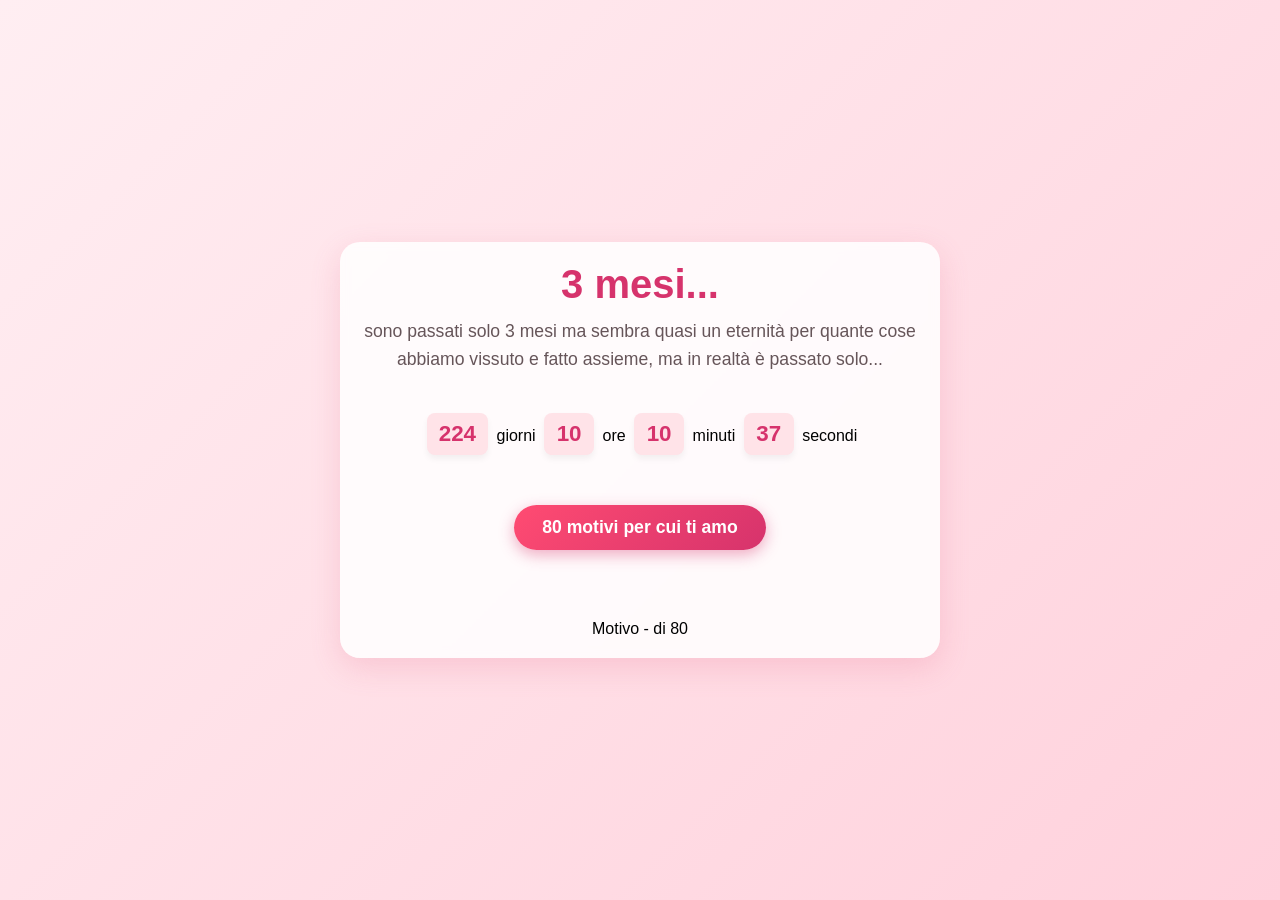
==== pagina.html @ 921f2385 "v1" ====
<!DOCTYPE html>
<html lang="en">
<head>
    <meta charset="UTF-8">
    <meta name="viewport" content="width=device-width, initial-scale=1.0">
    <title>claudia e lorenzo- ti amo cucciola  </title>
    <link rel="stylesheet" href="style.css">
</head>


<body>
    <table  align="center" width="80%" height="100%">
        <tr>
            <td>
                <h1 align="center">3 mesi... </h1>
    <p align="center">sono passati solo 3 mesi ma sembra quasi un eternità per quante cose abbiamo vissuto e fatto assieme,
         ma in realtà è passato solo... </p>
            </td>
        </tr>
        
        <tr>
            <td align="center">
                <span class="number" id="giorni"></span> giorni
                <span class="number" id="ore"></span> ore
                <span class="number" id="minuti"></span> minuti
                <span class="number" id="secondi"></span> secondi
                
            </td>
        </tr>
        <tr>
            <td align="center">
                <button onclick="mostraFraseCasuale()">80 motivi per cui ti amo</button>
            <p id="frase"></p>
            Motivo <span id="indice">-</span> di 80
            </td>
        </tr>
    </table>
    <script src="logica.js"></script>
</body>
</html>
---- style.css ----
* {
    box-sizing: border-box;
    margin: 0;
    padding: 0;
    font-family: 'Segoe UI', Tahoma, Geneva, Verdana, sans-serif;
}

body {
    background: linear-gradient(135deg, #ffeef2 0%, #ffd1dc 100%);
    min-height: 100vh;
    display: flex;
    justify-content: center;
    align-items: center;
    padding: 20px;
}


table {
    background: rgba(255, 255, 255, 0.85);
    border-collapse: collapse;
    border-radius: 20px;
    box-shadow: 0 10px 30px rgba(227, 93, 129, 0.2);
    padding: 30px;
    max-width: 600px;
    width: 100% !important;
    height: auto !important;
    backdrop-filter: blur(5px);
}

td {
    border: none !important;
    padding: 20px;
    text-align: center;
}

h1 {
    color: #d6336c;
    font-size: 2.5rem;
    margin-bottom: 10px;
    font-weight: 700;
}

p {
    color: #665559;
    font-size: 1.1rem;
    line-height: 1.6;
}

td:nth-child(2) {
    font-size: 1.1rem;
    color: #495057;
    font-weight: 600;
}

.number {
    display: inline-block;
    background: #ffe3e8;
    color: #d6336c;
    padding: 8px 12px;
    border-radius: 8px;
    margin: 0 4px 10px 4px;
    font-size: 1.4rem;
    font-weight: bold;
    box-shadow: 0 4px 6px rgba(0,0,0,0.05);
    min-width: 50px;
}

button {
    background: linear-gradient(135deg, #ff4b72 0%, #d6336c 100%);
    color: white;
    border: none;
    padding: 12px 28px;
    font-size: 1.1rem;
    font-weight: bold;
    border-radius: 50px;
    cursor: pointer;
    box-shadow: 0 5px 15px rgba(214, 51, 108, 0.4);
    transition: all 0.3s ease;
    margin-bottom: 15px;
}

button:hover {
    transform: translateY(-2px);
    box-shadow: 0 8px 20px rgba(214, 51, 108, 0.6);
    background: linear-gradient(135deg, #d6336c 0%, #b82559 100%);
}

button:active {
    transform: translateY(1px);
}

#frase {
    margin-top: 15px;
    font-style: italic;
    color: #b82559;
    font-size: 1.2rem;
    font-weight: 500;
    min-height: 40px;
    transition: all 0.5s ease;
}
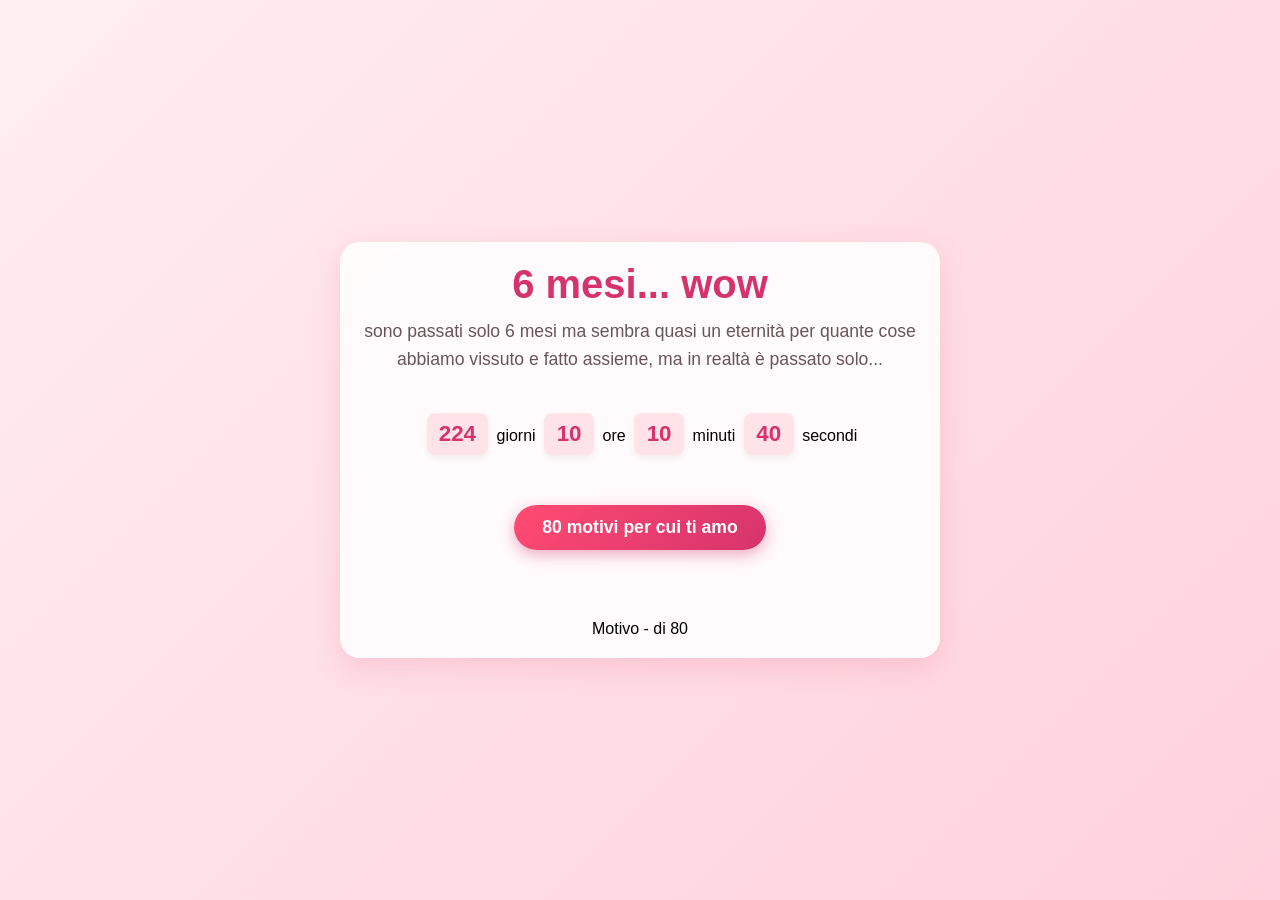
==== commit 98876cd8: "v1.2" ====
--- a/pagina.html
+++ b/pagina.html
@@ -12,8 +12,8 @@
     <table  align="center" width="80%" height="100%">
         <tr>
             <td>
-                <h1 align="center">3 mesi... </h1>
-    <p align="center">sono passati solo 3 mesi ma sembra quasi un eternità per quante cose abbiamo vissuto e fatto assieme,
+                <h1 align="center">6 mesi... wow</h1>
+    <p align="center">sono passati solo 6 mesi ma sembra quasi un eternità per quante cose abbiamo vissuto e fatto assieme,
          ma in realtà è passato solo... </p>
             </td>
         </tr>
